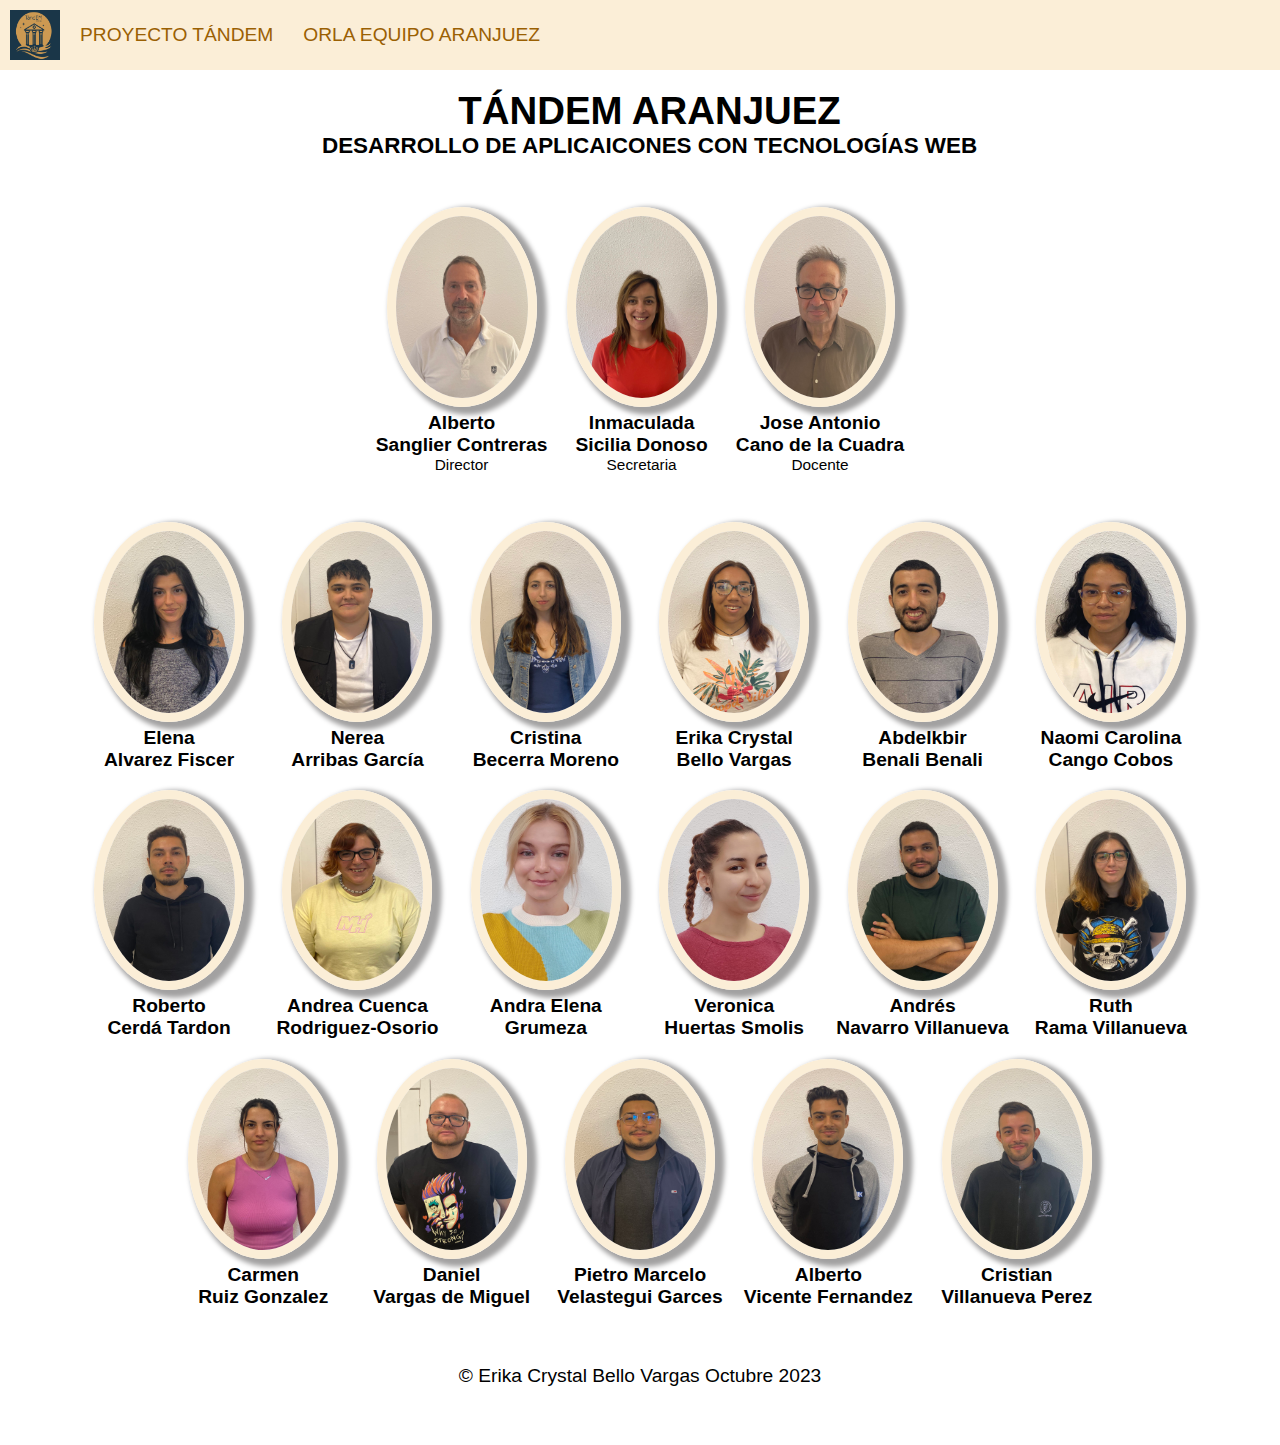
==== ORLA.HTML @ 12a70db2 "subirarchivos" ====
<!DOCTYPE html>
<html lang="en">
<head>
    <meta charset="UTF-8">
    <meta name="viewport" content="width=device-width, initial-scale=1.0">
    <title>Document</title>
    <link rel="stylesheet" href="style.css">
</head>
<body>
    <div class="container">
        <header>            
          <div id="navbar">
            <img id="logo" src="Logo.png" alt="Logo">
            <ul id="tabs">
                <li><a href="index.html">PROYECTO TÁNDEM</a></li>
                <li><a href="ORLA.HTML">ORLA EQUIPO ARANJUEZ</a></li>
            </ul>
        </div>
        </header>
        <main>
          <div class="encabezado">
            <h1>TÁNDEM ARANJUEZ</h1>
            <h3>DESARROLLO DE APLICAICONES CON TECNOLOGÍAS WEB</h3>
          </div>

          <div class="direccion">
            <div class="second">
              <img src="orla-master/titux.jpg" alt="">
              <p class="nombre"> Alberto <br>Sanglier Contreras</p>
              <p class="cargo">Director</p>
            </div>
            <div class="second">
              <img src="orla-master/inma.jpg" alt="">
              <p class="nombre">Inmaculada <br>Sicilia Donoso</p>
              <p class="cargo">Secretaria</p>
            </div>
            <div class="second">
              <img src="orla-master/jose.jpg" alt="">
              <p class="nombre">Jose Antonio <br>Cano de la Cuadra</p>
              <p class="cargo">Docente</p>
            </div>
          </div>

          <div class="alumnado">
          <div class="alumno">
            <figure>
              <img src="orla-master/helena.jpg" alt="">
            </figure>
            <P class="nombre">Elena <br>Alvarez Fiscer</P>
          </div>
          <div class="alumno">
            <figure>
              <img src="orla-master/kylliam.jpg" alt="">
            </figure>
            <p class="nombre">Nerea <br>Arribas García</p>
          </div>
          <div class="alumno">
            <figure>
              <img src="orla-master/cristina.jpg" alt="">
            </figure>
            <p class="nombre">Cristina <br>Becerra Moreno</p>
          </div>
          <div class="alumno">
            <figure>
              <img src="orla-master/erika.jpg" alt="">
            </figure>
            <p class="nombre">Erika Crystal <br>Bello Vargas</p>
          </div>
          <div class="alumno">
            <figure>
            <img src="orla-master/abdel.jpg" alt="">
            </figure>
            <p class="nombre">Abdelkbir <br>Benali Benali</p>
          </div>
          <div class="alumno">
            <figure>
            <img src="orla-master/carolina.jpg" alt="">
            </figure>
            <p class="nombre">Naomi Carolina <br>Cango Cobos</p>
          </div>
          <div class="alumno">
            <figure>
              <img src="orla-master/roberto.jpg" alt="">
            </figure>
            <p class="nombre">Roberto <br>Cerdá Tardon</p>
          </div>
          <div class="alumno">
            <figure>
              <img src="orla-master/andrea.jpg" alt="">
            </figure>
            <p class="nombre">Andrea Cuenca <br>Rodriguez-Osorio</p>
          </div>
          <div class="alumno">
            <figure>
            <img src="orla-master/andra.jpg" alt="">
            </figure>
            <p class="nombre">Andra Elena <br>Grumeza</p>
          </div>
          <div class="alumno">
            <figure>
            <img src="orla-master/nika.jpg" alt="">
            </figure>
            <p class="nombre">Veronica <br>Huertas Smolis</p>
          </div>
          <div class="alumno">
            <figure>
              <img src="orla-master/andres.jpg" alt="">
            </figure>
            <p class="nombre">Andrés <br>Navarro Villanueva</p>
          </div>
          <div class="alumno">
            <figure>
              <img src="orla-master/ruth.jpg" alt="">
            </figure>
            <p class="nombre">Ruth <br>Rama Villanueva</p>
          </div>
          <div class="alumno">
            <figure>
              <img src="orla-master/carmen.jpg" alt="">
            </figure>
            <p class="nombre">Carmen <br>Ruiz Gonzalez</p>
          </div>
          <div class="alumno">
          <img src="orla-master/daniel.jpg" alt="">
          <p class="nombre">Daniel <br>Vargas de Miguel</p>
          </div>
          <div class="alumno">
            <figure>
              <img src="orla-master/pietro.jpg" alt="">
            </figure>
            <p class="nombre">Pietro Marcelo <br>Velastegui Garces</p>
          </div>
          <div class="alumno">
            <figure>
              <img src="orla-master/alberto.jpg" alt="">
            </figure>
            <p class="nombre">Alberto <br>Vicente Fernandez</p>
          </div>
          <div class="alumno">
            <figure>
              <img src="orla-master/cristian.jpg" alt="">
            </figure>
            <p class="nombre">Cristian <br>Villanueva Perez</p>
          </div>
        </div>
        </main>
        <footer>
          <p>&copy Erika Crystal Bello Vargas Octubre 2023</p>
        </footer>
        </body>
---- style.css ----
*{
  margin:0;
  padding: 0;
  box-sizing: border-box;
}

#navbar {
  background-color: #fbeed7;
  color: rgb(255, 255, 255);
  display: flex;
  align-items: center;
  padding: 10px;
}

#logo {
  width: 50px;
  height: 50px;
  margin-right: 10px;
}

#tabs {
  display: flex;
  list-style: none;
  padding: 0;
}

#tabs li {
  margin-right: 10px;
}

#tabs a {
  text-decoration: none;
  color: rgb(154, 96, 3);
  padding: 5px 10px;
}

#tabs a:hover {
  background-color: rgb(154, 96, 3);
  border-radius: 50%;
  color: aliceblue;
}
h1:hover{
  background-color: #fbeed7;
  border-radius: 60%;
}
@keyframes slideIn {
  from {
      transform: translateX(100%);
  }
  to {
      transform: translateX(0);
  }
}

@keyframes slideOut {
  from {
      transform: translateX(-100%);
  }
  to {
      transform: translateX(0);
  }
}


body{
  font-family: 'Trebuchet MS', sans-serif;
  font-size: 120%;
}

.encabezado{
  margin-top: 1em;
  margin-left: 1em;
  text-align: center;
}


.direccion{
  display: flex;
  justify-content: center;
  text-align: center;
  animation: slideIn 2s;
}
.direccion img{
  width: 150px;
  height: 200px;
  border-radius: 50%;

}
.second{
  margin-top: 2em;
  padding: 0.5em;
  margin-bottom: 1em;
}
.second img{
  box-shadow: rgb(162, 161, 161) 0.3em 0.2em 0.3em 0.2em;
  border: #fbeed7 solid .5em;
}
.nombre{
  font-family:Verdana, Geneva, Tahoma, sans-serif;
  font-weight: bold;
  text-align: center;
}
.cargo{
  font-size: 80%;
}



.alumnado{
  display: flex;
  justify-content: center;
  flex-flow: wrap;
  animation:slideOut 2s;
}
.alumnado img{
  width: 150px;
  height: 200px;
  margin:1em 1em 0 1em;
  border-radius: 50%;
  box-shadow: rgb(162, 161, 161) 0.3em 0.2em 0.3em 0.2em;
  border: #fbeed7 solid .5em;
}
footer{
  text-align: center;
  padding: 3em;
}
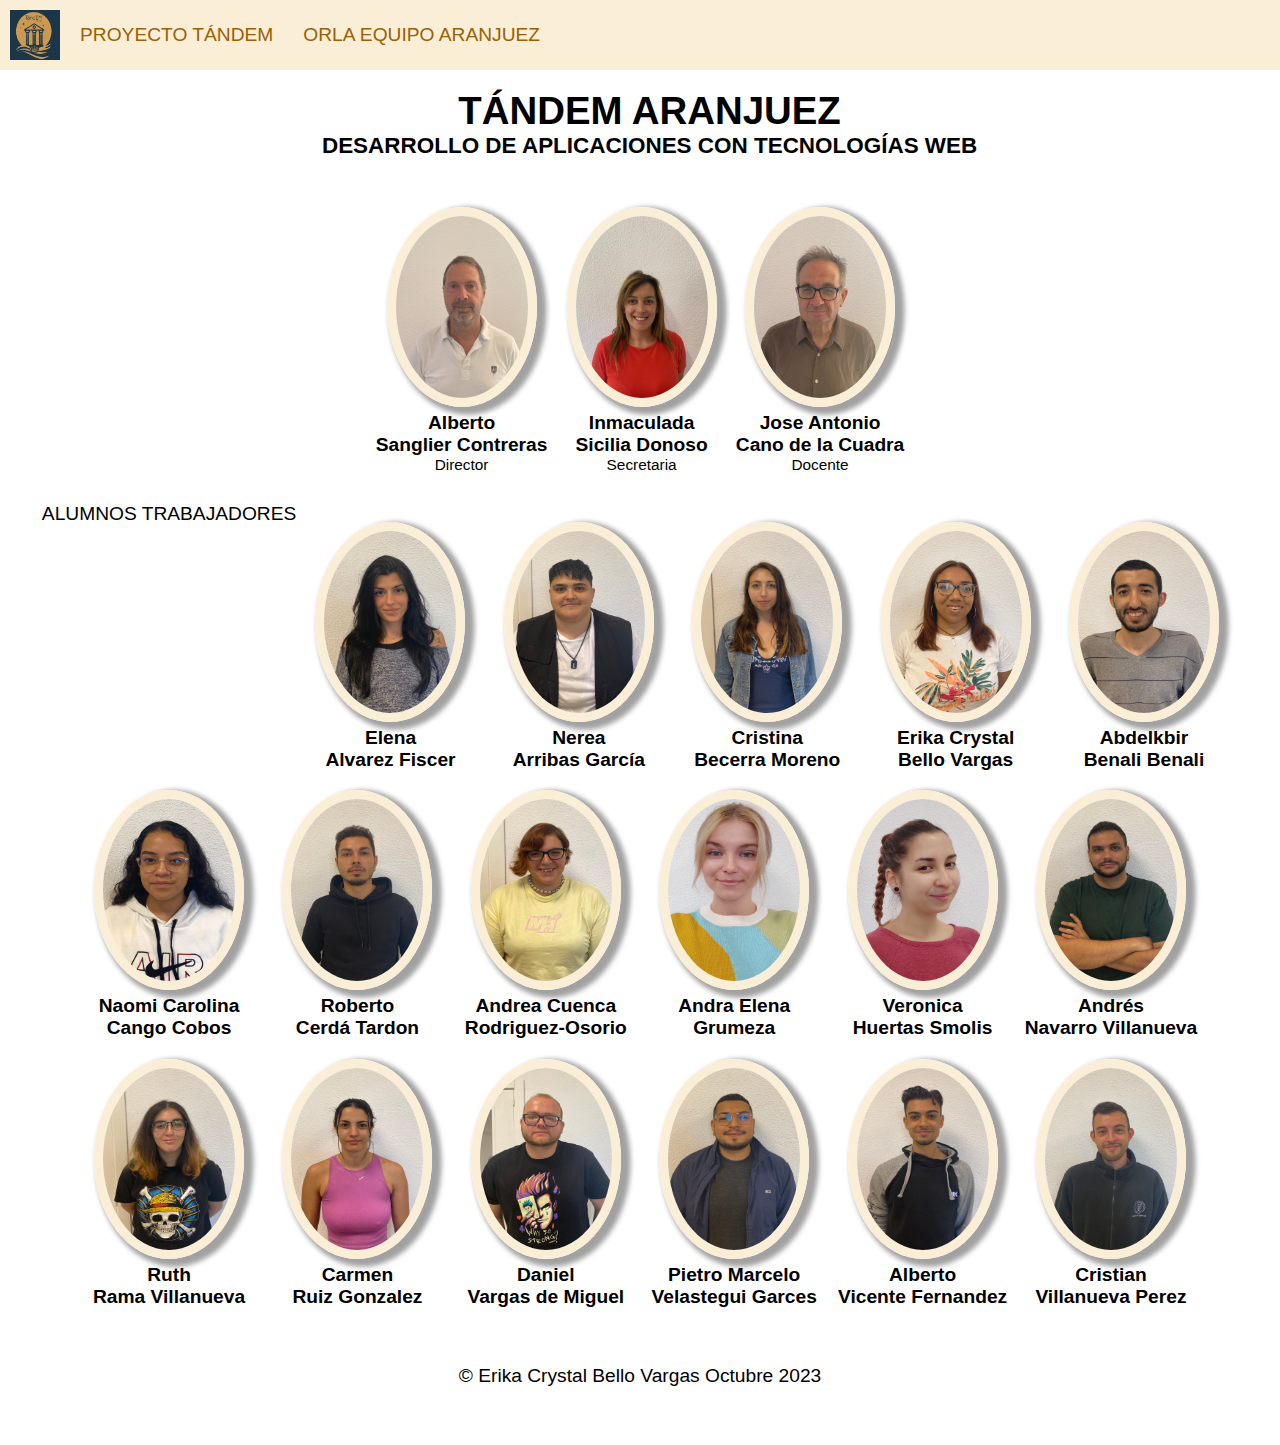
==== commit 1f12034a: "Update ORLA.HTML" ====
--- a/ORLA.HTML
+++ b/ORLA.HTML
@@ -3,7 +3,7 @@
 <head>
     <meta charset="UTF-8">
     <meta name="viewport" content="width=device-width, initial-scale=1.0">
-    <title>Document</title>
+    <title>Orla de Equipo</title>
     <link rel="stylesheet" href="style.css">
 </head>
 <body>
@@ -20,7 +20,7 @@
         <main>
           <div class="encabezado">
             <h1>TÁNDEM ARANJUEZ</h1>
-            <h3>DESARROLLO DE APLICAICONES CON TECNOLOGÍAS WEB</h3>
+            <h3>DESARROLLO DE APLICACIONES CON TECNOLOGÍAS WEB</h3>
           </div>
 
           <div class="direccion">
@@ -42,6 +42,7 @@
           </div>
 
           <div class="alumnado">
+            <P> ALUMNOS TRABAJADORES </P>
           <div class="alumno">
             <figure>
               <img src="orla-master/helena.jpg" alt="">
@@ -147,4 +148,4 @@
         <footer>
           <p>&copy Erika Crystal Bello Vargas Octubre 2023</p>
         </footer>
-        </body>+        </body>
--- a/style.css
+++ b/style.css
@@ -42,6 +42,9 @@
 h1:hover{
   background-color: #fbeed7;
   border-radius: 60%;
+}
+.alumno:hover{
+  transform: scale(1.2);
 }
 @keyframes slideIn {
   from {
@@ -95,6 +98,16 @@
   box-shadow: rgb(162, 161, 161) 0.3em 0.2em 0.3em 0.2em;
   border: #fbeed7 solid .5em;
 }
+.second:hover{
+  transform: scale(1.2);
+
+}
+.second img:hover{
+  border:rgb(154, 96, 3) solid .5em;
+}
+.alumno img:hover{
+  border:rgb(154, 96, 3) solid .5em;
+}
 .nombre{
   font-family:Verdana, Geneva, Tahoma, sans-serif;
   font-weight: bold;
@@ -120,9 +133,22 @@
   box-shadow: rgb(162, 161, 161) 0.3em 0.2em 0.3em 0.2em;
   border: #fbeed7 solid .5em;
 }
+.andres{
+  margin: 0 1em 0 1em;
+}
+.cristian{
+  margin: 0 1em 0 1em;
+}
+.alberto{
+  margin: 0 1em 0 1em;
+}
 footer{
   text-align: center;
   padding: 3em;
 }
 
 
+
+}
+
+
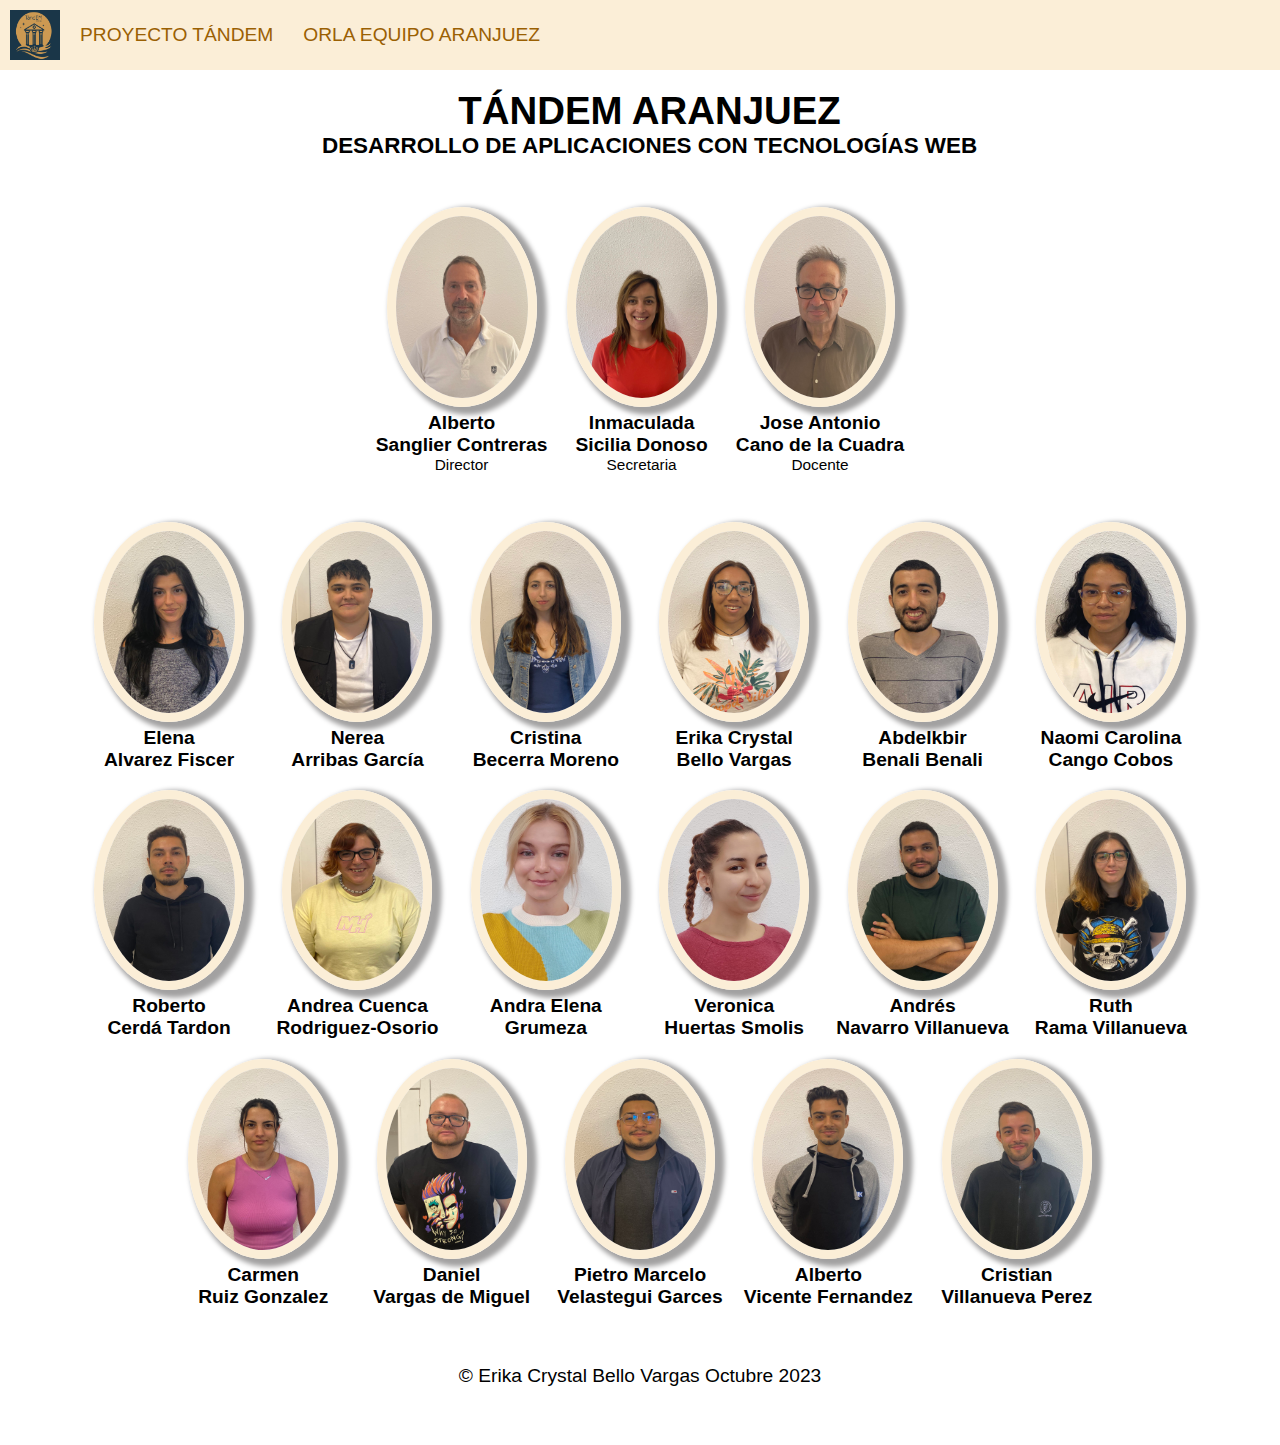
==== commit e31b051b: "Update ORLA.HTML" ====
--- a/ORLA.HTML
+++ b/ORLA.HTML
@@ -42,7 +42,7 @@
           </div>
 
           <div class="alumnado">
-            <P> ALUMNOS TRABAJADORES </P>
+
           <div class="alumno">
             <figure>
               <img src="orla-master/helena.jpg" alt="">
